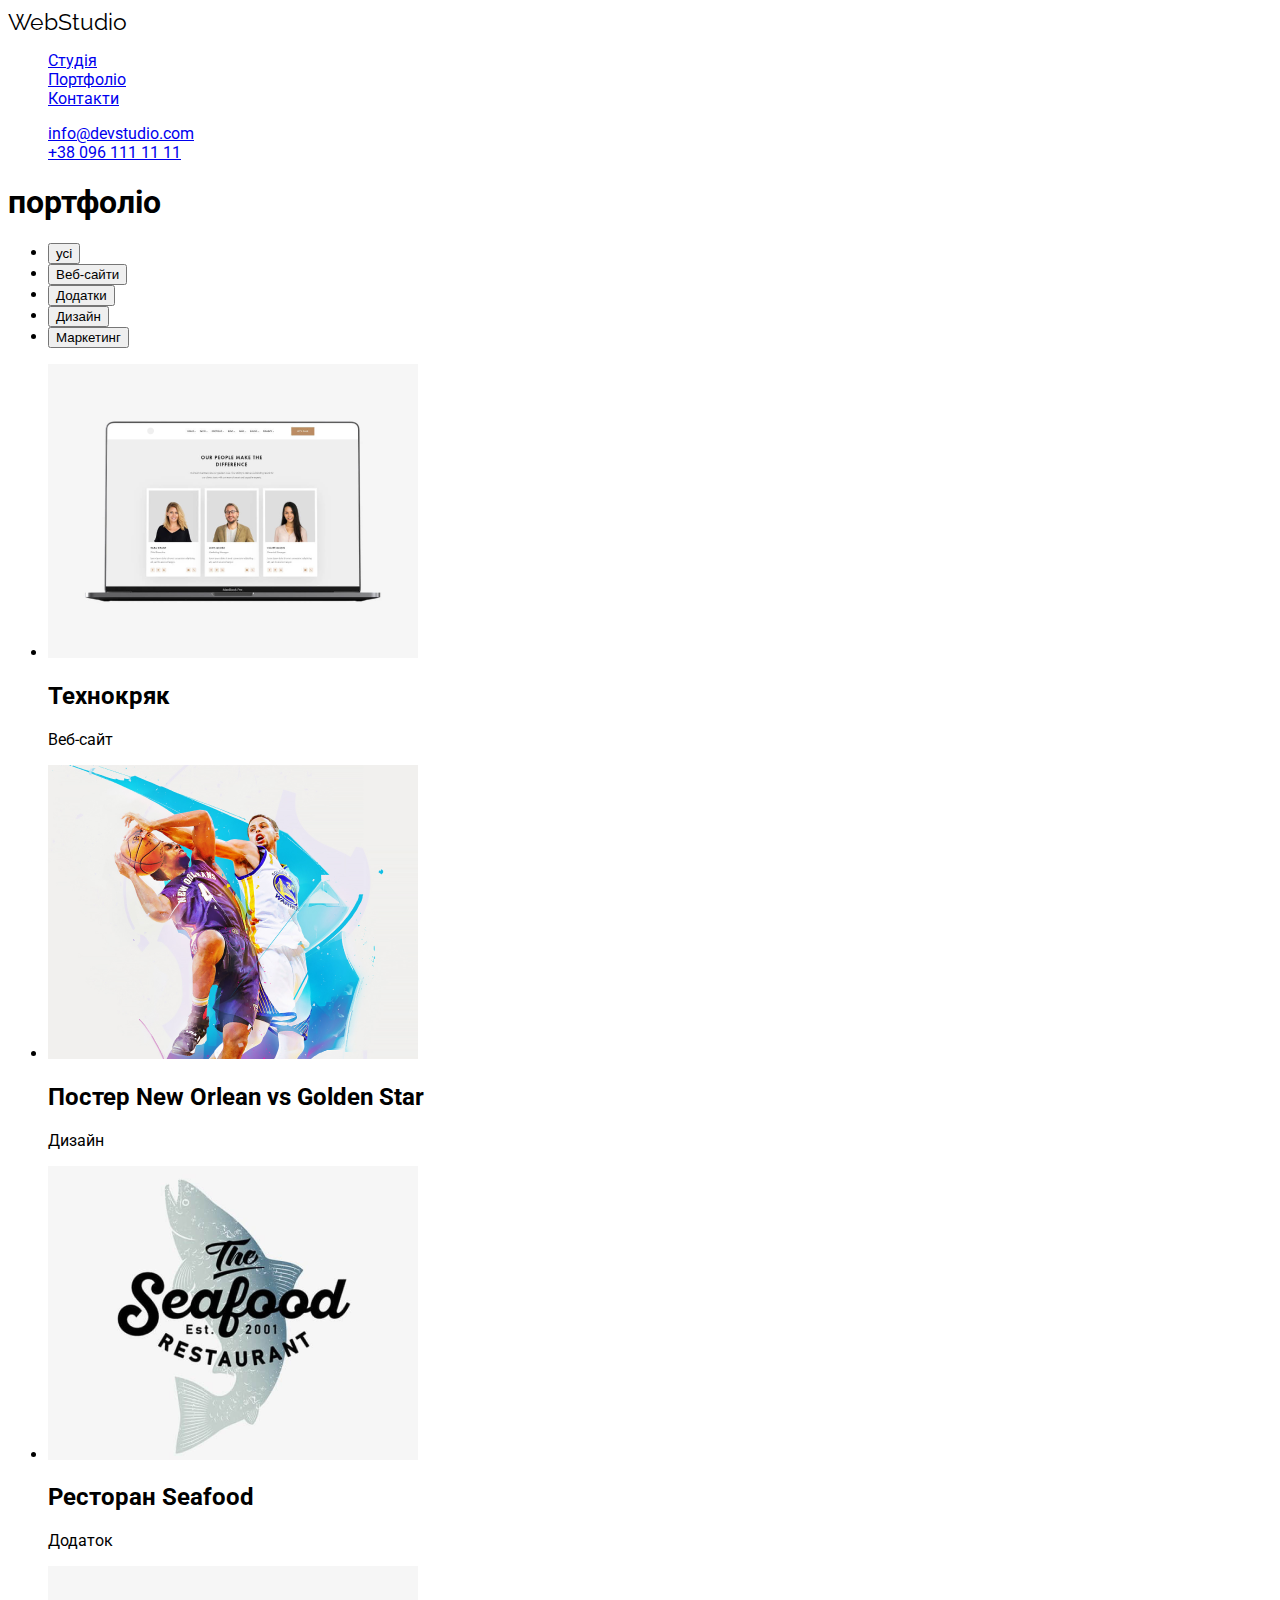
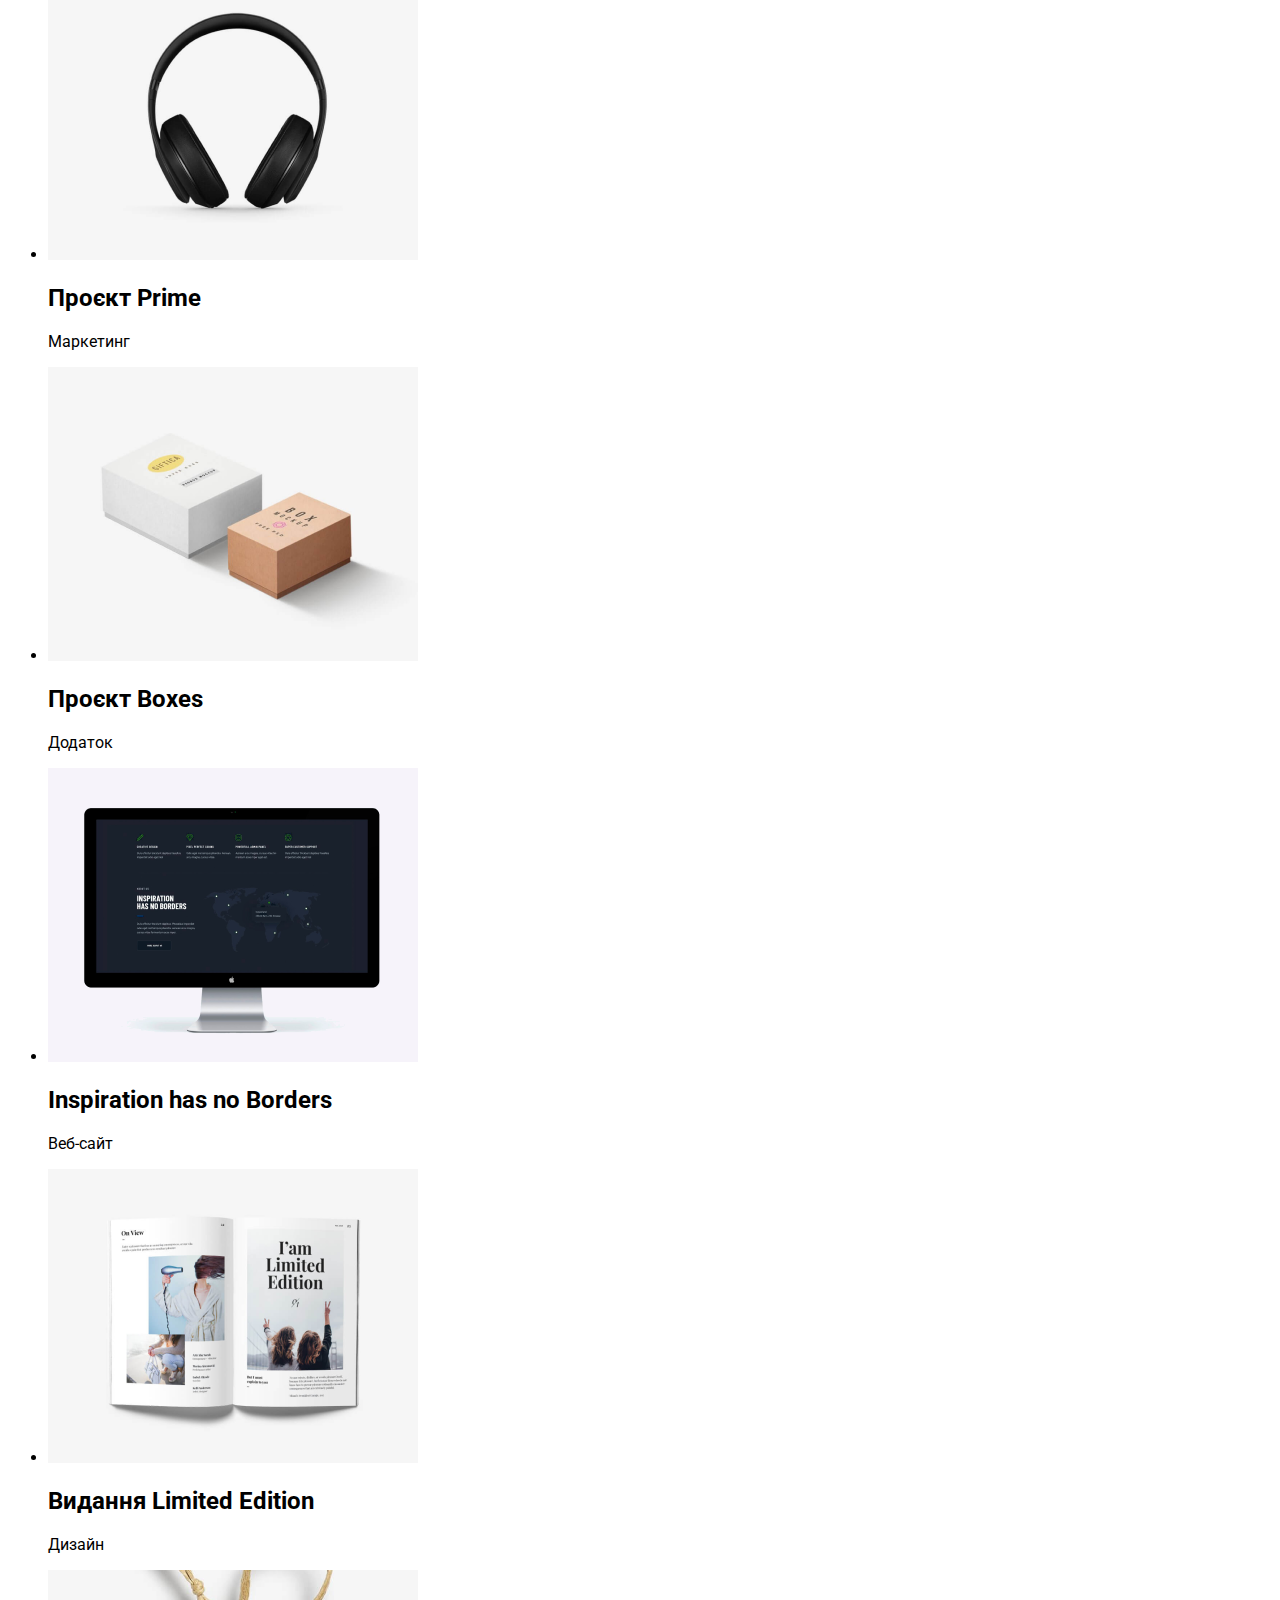
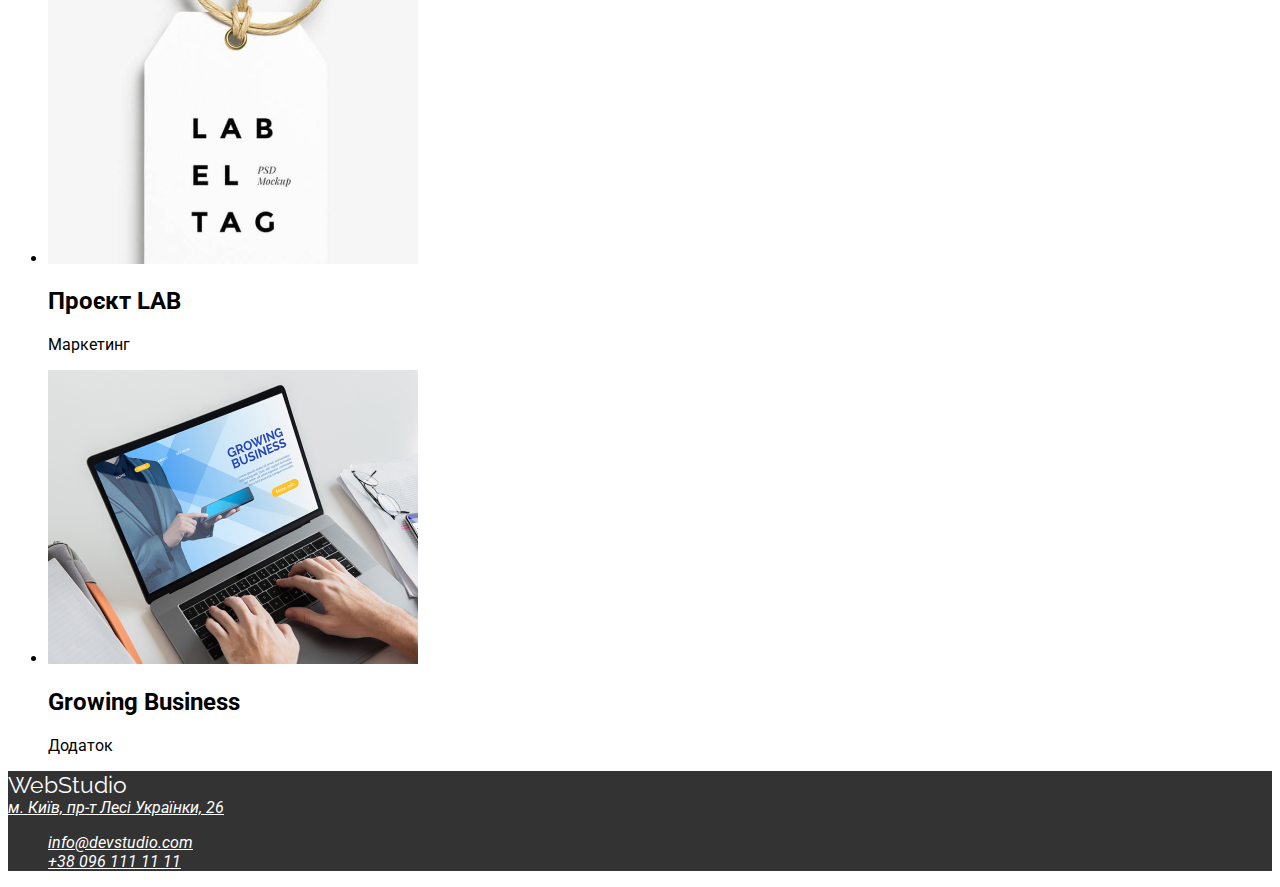
==== portfolio.html @ 535fa22b "add html and css" ====
<!DOCTYPE html>
<html lang="en">
<head>
    <meta charset="UTF-8">
    <meta name="viewport" content="width=device-width, initial-scale=1.0">
    <title>Document</title>
    <link rel="preconnect" href="https://fonts.googleapis.com">
<link rel="preconnect" href="https://fonts.gstatic.com" crossorigin>
<link href="https://fonts.googleapis.com/css2?family=Raleway:ital,wght@0,100..900;1,100..900&family=Roboto:ital,wght@0,100;0,300;0,400;0,500;0,700;0,900;1,100;1,300;1,400;1,500;1,700;1,900&display=swap" rel="stylesheet">
    <link rel="stylesheet" href="./stylee.css">
</head>
<body>
    

    <header>
        <a  class="logo-header" href="/idex.html" >WebStudio</a>
        
        <nav class="navigation">
            <ul class="navigation-list">
                <li class="navigation-item"><a class="navigation-link" href="/">Студія</a></li>
                <li class="navigation-item"><a class="navigation-link" href="/">Портфоліо</a></li>
                <li class="navigation-item"><a class="navigation-link" href="/">Контакти</a></li>
            </ul>
        
        
            <ul>
                <li class="navigation-contact-item"><a class="navigation-link" href="mailto:info@devstudio.com">info@devstudio.com</a></li>
                <li class="navigation-contact-item"><a class="navigation-link" href="tel:++380961111111">+38 096 111 11 11</a></li>
            </ul>
        </nav>
        
            </header>



<main class="main">



<h1 class="main-tittle">портфоліо</h1>



<section class="main-portfolio">



<ul class="portfolio-list">
<li class="portfolio-item"><button class="portfolio-button" type="button">усі</button> </li>
<li class="portfolio-item"> <button class="portfolio-button" type="button">Веб-сайти</button></li>

 <li class="portfolio-item"><button class="portfolio-button" type="button">Додатки</button> </li>

 <li class="portfolio-item"> <button class="portfolio-button" type="button">Дизайн</button></li>

<li class="portfolio-item"><button class="portfolio-button" type="button"> Маркетинг</button></li>



</ul>

</section>

<section class="main-section">


<ul>
  
    <li class="section-item"><img class="main-img" src="./img2/технокряк.png" alt="#" > 
        <h2 class="main-tittle">Технокряк</h2>
        <p class="main-text">Веб-сайт</p>
     </li>
    <li class="section-item"><img class="main-img" src="./img2/постер_new_orlean_vs_golden_Star.png" alt="#">
        <h2 class="main-tittle">Постер New Orlean vs Golden Star</h2>
        <p class="main-text">Дизайн</p>
     </li>
    <li class="section-item"> <img class="main-img" src="./img2/ресторан_seafood.png" alt="#" > 
        <h2 class="main-tittle">Ресторан Seafood</h2>
        <p class="main-text">Додаток</p>
     </li>
    <li class="section-item"> <img class="main-img" src="./img2/проєкт_prime.png" alt="#" > 
        <h2 class="main-tittle">Проєкт Prime</h2>
        <p class="main-text">Маркетинг</p>
     </li>
    <li class="section-item"> <img class="main-img" src="./img2/проєкт_boxes.png" alt="#"> 
        <h2 class="main-tittle">Проєкт Boxes</h2>
        <p class="main-text">Додаток</p>
     </li>
    <li class="section-item"> <img class="main-img" src="./img2/Inspiration_has_no_borders.png" alt="#"> 
        <h2 class="main-tittle">Inspiration has no Borders</h2>
        <p class="main-text">Веб-сайт</p>
     </li>
    <li class="section-item">  <img class="main-img" src="./img2/видання_limited_edition.png" alt="#" > 
        <h2 class="main-tittle">Видання Limited Edition</h2>
        <p class="main-text">Дизайн</p>
     </li>
    <li class="section-item"> <img class="main-img" src="./img2/проєкт_lab.png" alt="#"> 
        <h2 class="main-tittle">Проєкт LAB</h2>
        <p class="main-text">Маркетинг</p>
    </li>
    <li class="section-item"><img class="main-img" src="./img2/growing_business.png" alt="#"> 
        <h2 class="main-tittle">Growing Business</h2>
        <p class="main-text">Додаток</p>
     </li>
</ul>








</section>





</main>



<footer>
<a href="/idex.html" class="logo-footer">WebStudio</a>
<address>
<a class="footer-link" href="https://g.co/kgs/aZUuPch">м. Київ, пр-т Лесі Українки, 26</a> 
 <ul class="footer-list">
<li class="footer-item"><a class="gmail-footer" href="mailto:info@devstudio.com">info@devstudio.com</a></li> 
<li class="footer-item"><a class="tel-footer" href="tel:++380961111111">+38 096 111 11 11</a></li> 
 </ul>



</address>






</footer>







</body>
</html>
---- stylee.css ----
:root {
    --gray:#333 ;
--button: rgb(46, 46, 198);
--white: rgb(255, 255, 255);
}

body{font-family: "Roboto";}
header{color: rgb(255, 255, 255);}

.logo-header{   color: black;
 font-size: 23px; 
 text-decoration: none; 
font-family:"Raleway";}



 button:hover {
    background-color:var(--button);
    transition: 0.7s;
    text-decoration: none;
}


 .logo-footer{color: var(--white);
    font-size: 23px;
    text-decoration: none; 
font-family: "Raleway";
}


    footer{background-color: var(--gray);}
    .footer-link{color: var(--white);}
    .footer-item{color: var(--gray);}
    .gmail-footer{color: var(--white);}
    .tel-footer{color:var(--white) ;}
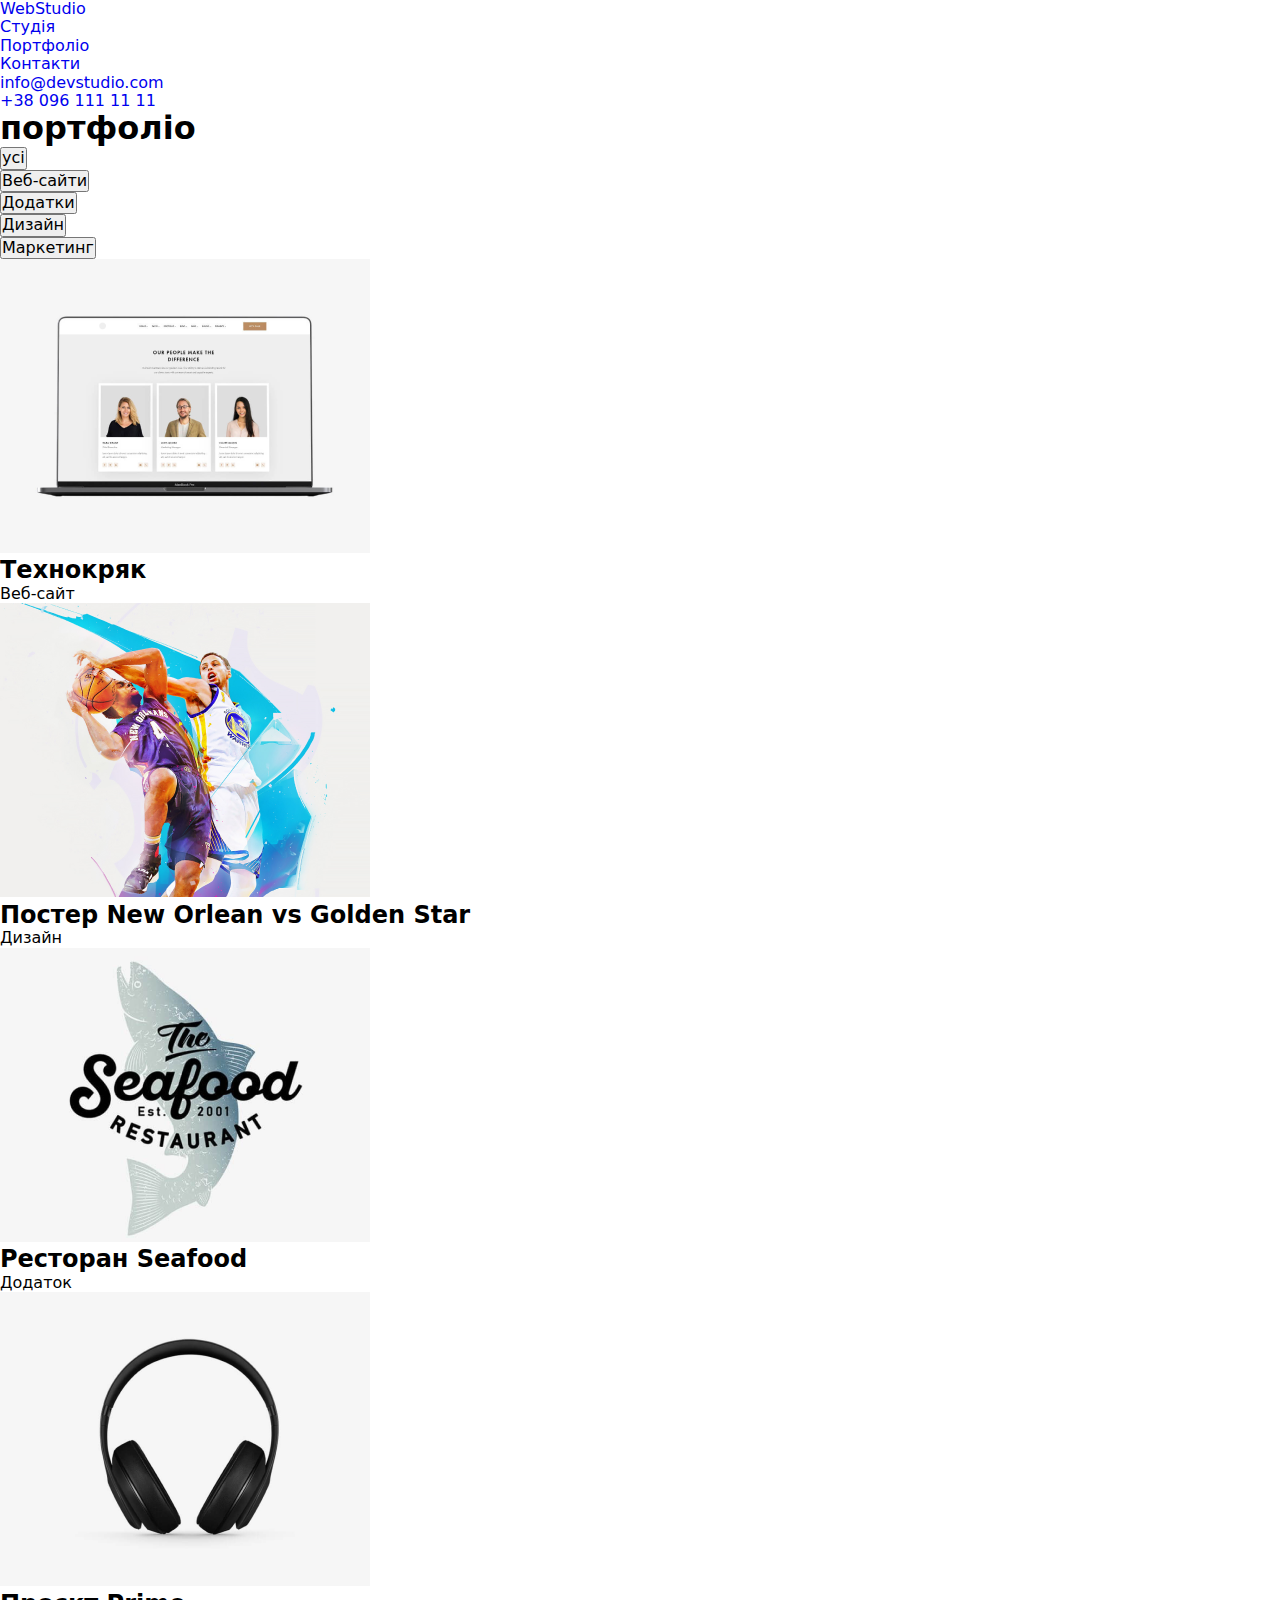
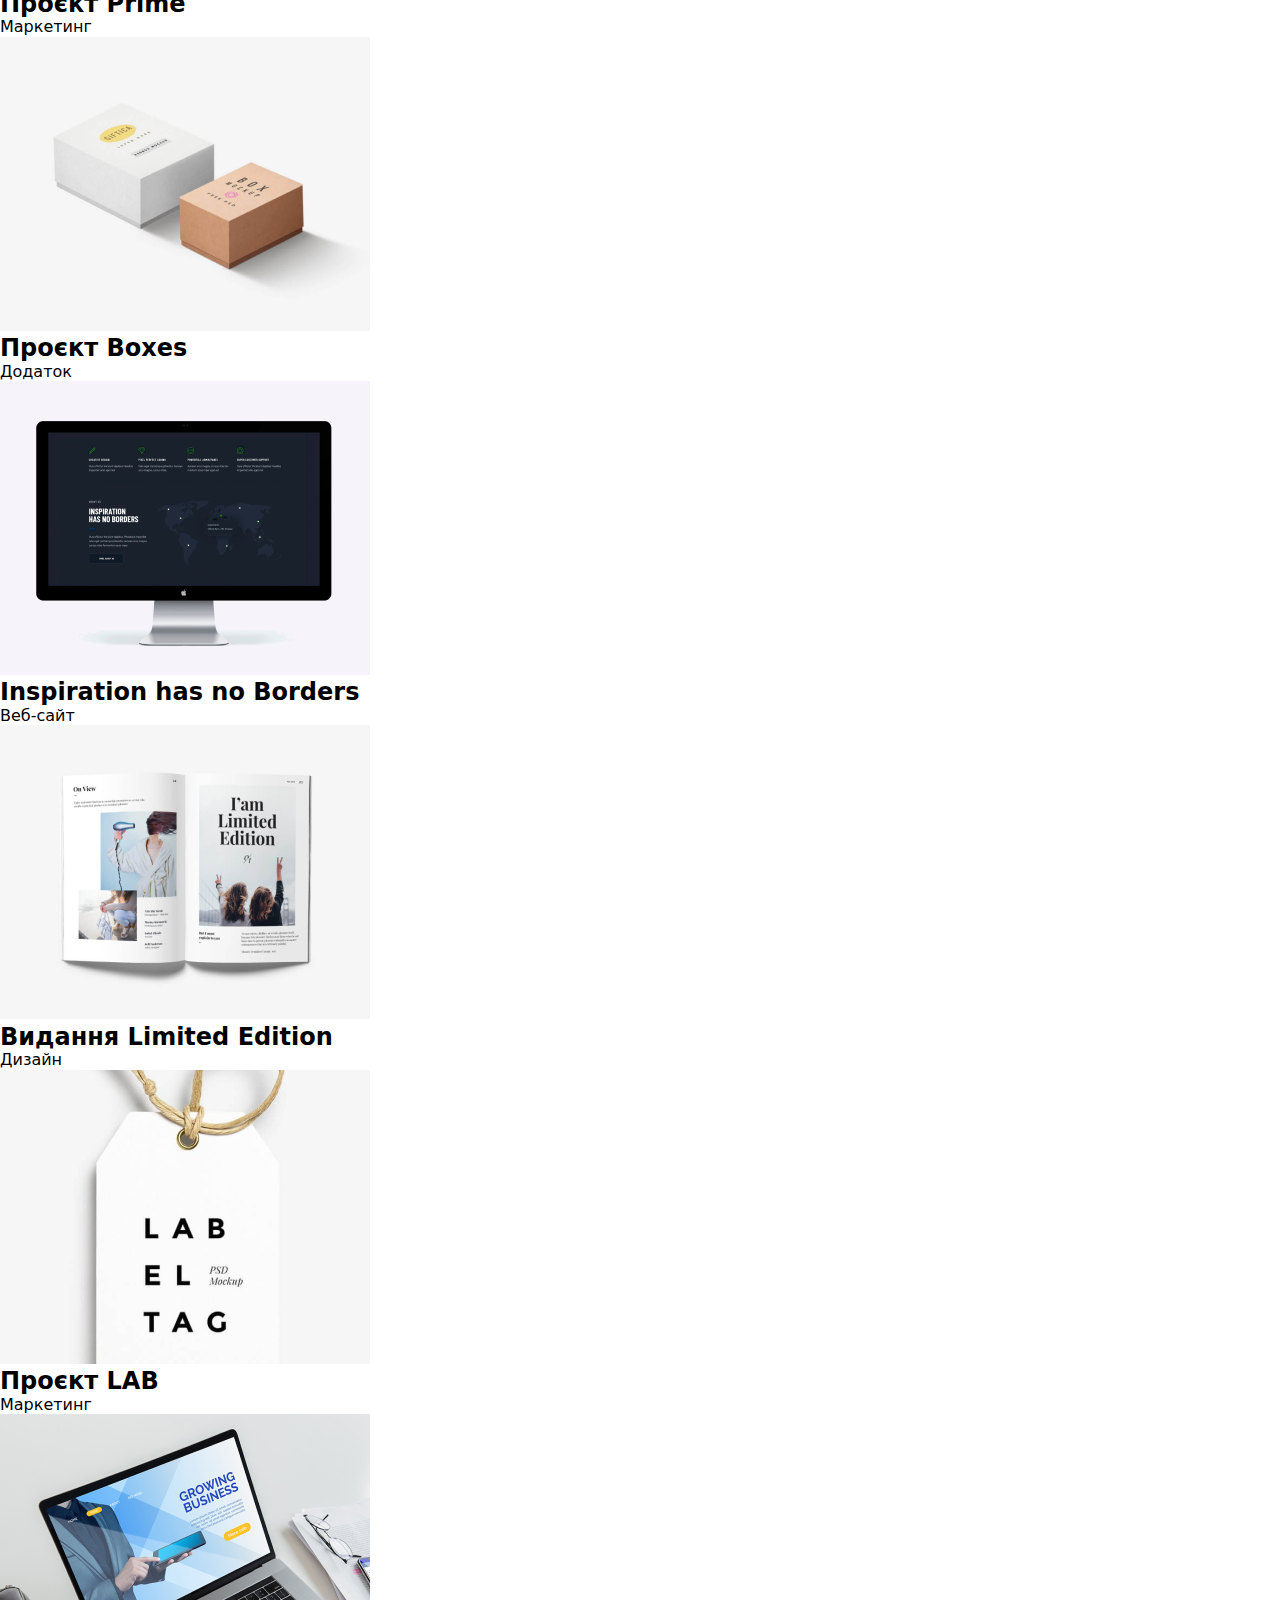
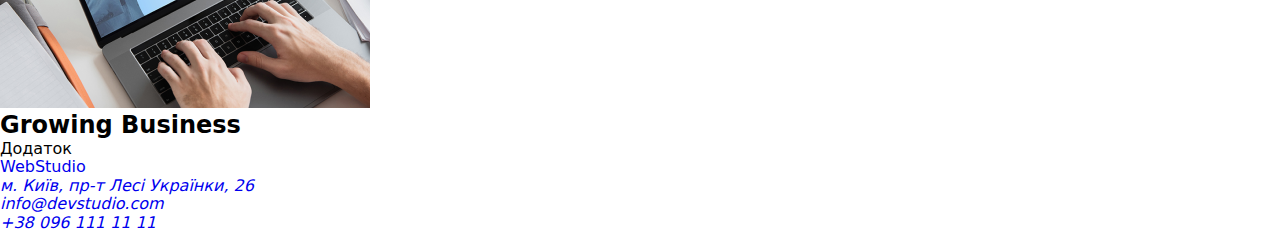
==== commit 3de1e28a: "add" ====
--- a/portfolio.html
+++ b/portfolio.html
@@ -4,10 +4,17 @@
     <meta charset="UTF-8">
     <meta name="viewport" content="width=device-width, initial-scale=1.0">
     <title>Document</title>
+    <link
+   rel="stylesheet"
+   href="https://cdnjs.cloudflare.com/ajax/libs/modern-normalize/1.0.0/modern-normalize.min.css"
+ />
     <link rel="preconnect" href="https://fonts.googleapis.com">
 <link rel="preconnect" href="https://fonts.gstatic.com" crossorigin>
 <link href="https://fonts.googleapis.com/css2?family=Raleway:ital,wght@0,100..900;1,100..900&family=Roboto:ital,wght@0,100;0,300;0,400;0,500;0,700;0,900;1,100;1,300;1,400;1,500;1,700;1,900&display=swap" rel="stylesheet">
-    <link rel="stylesheet" href="./stylee.css">
+    <link rel="stylesheet" href="./css/reset.css">
+<link rel="stylesheet" href="./css/stylee.css">
+
+
 </head>
 <body>
     
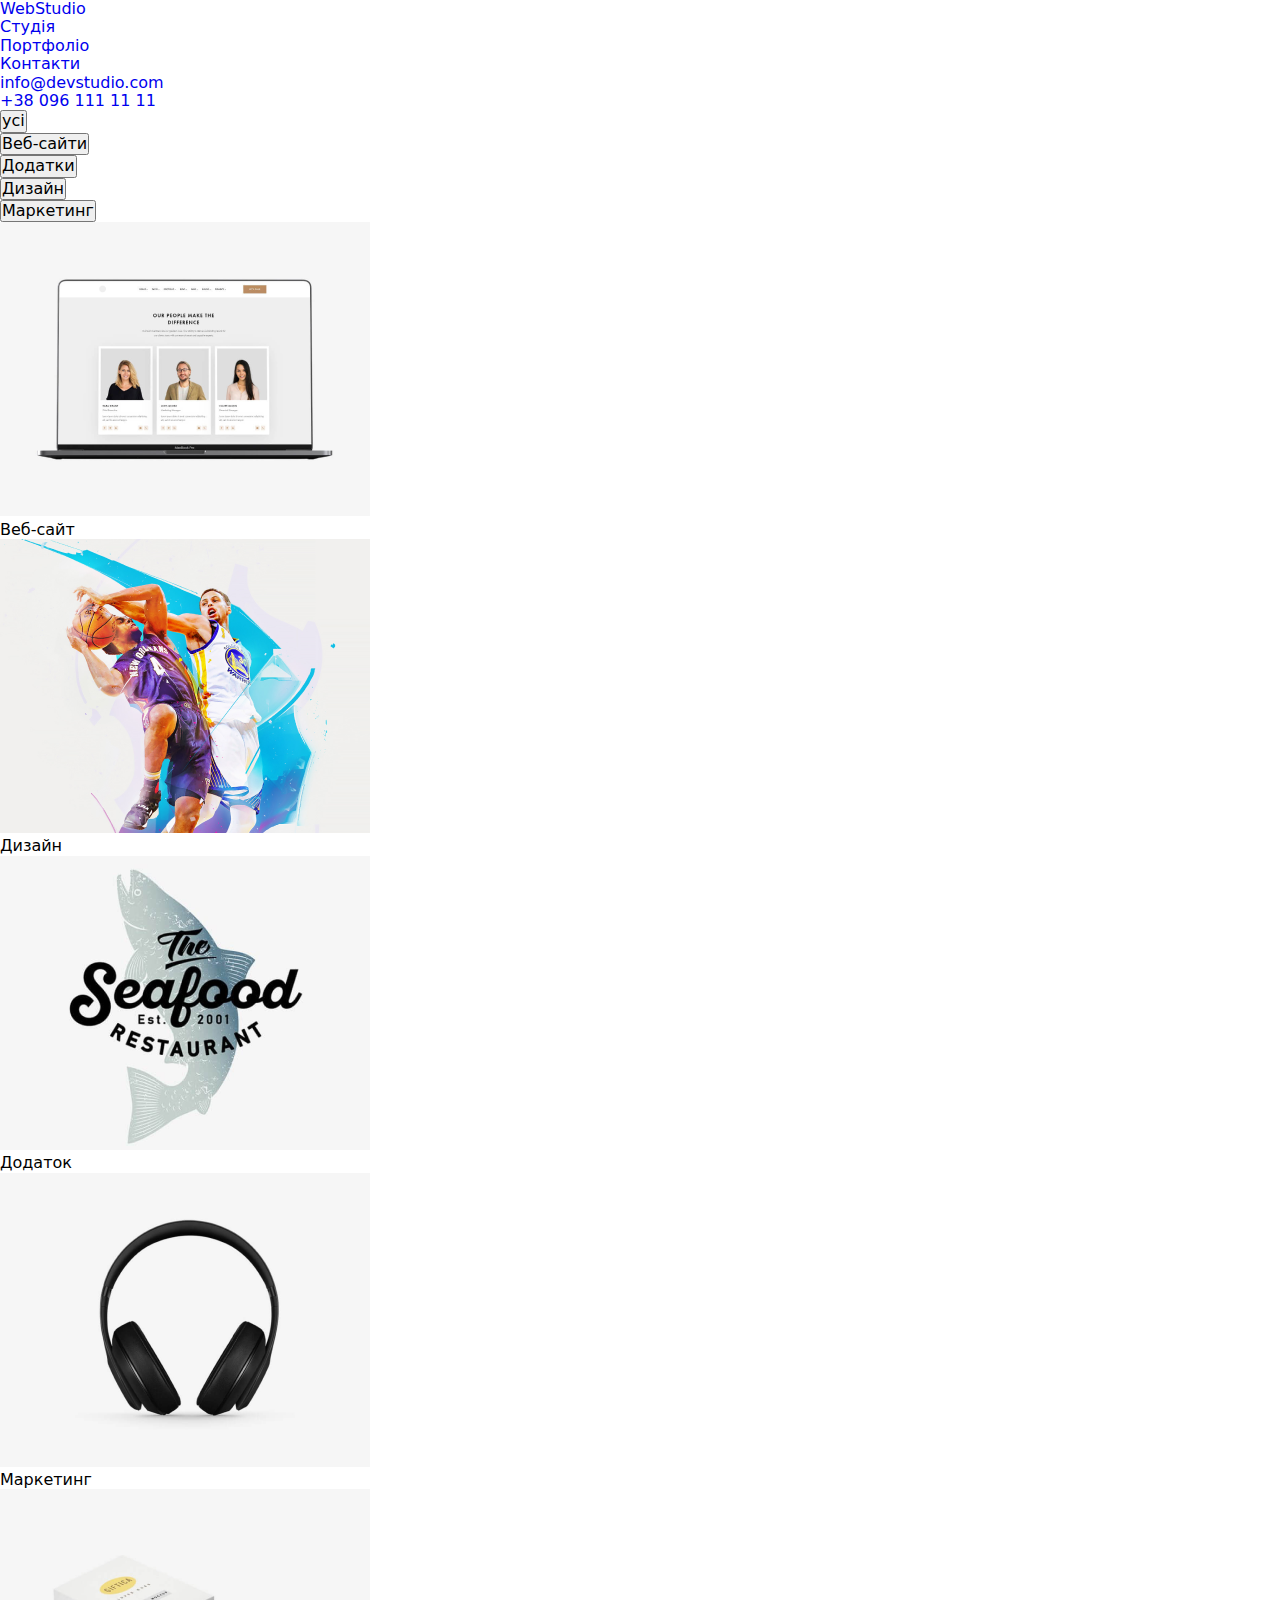
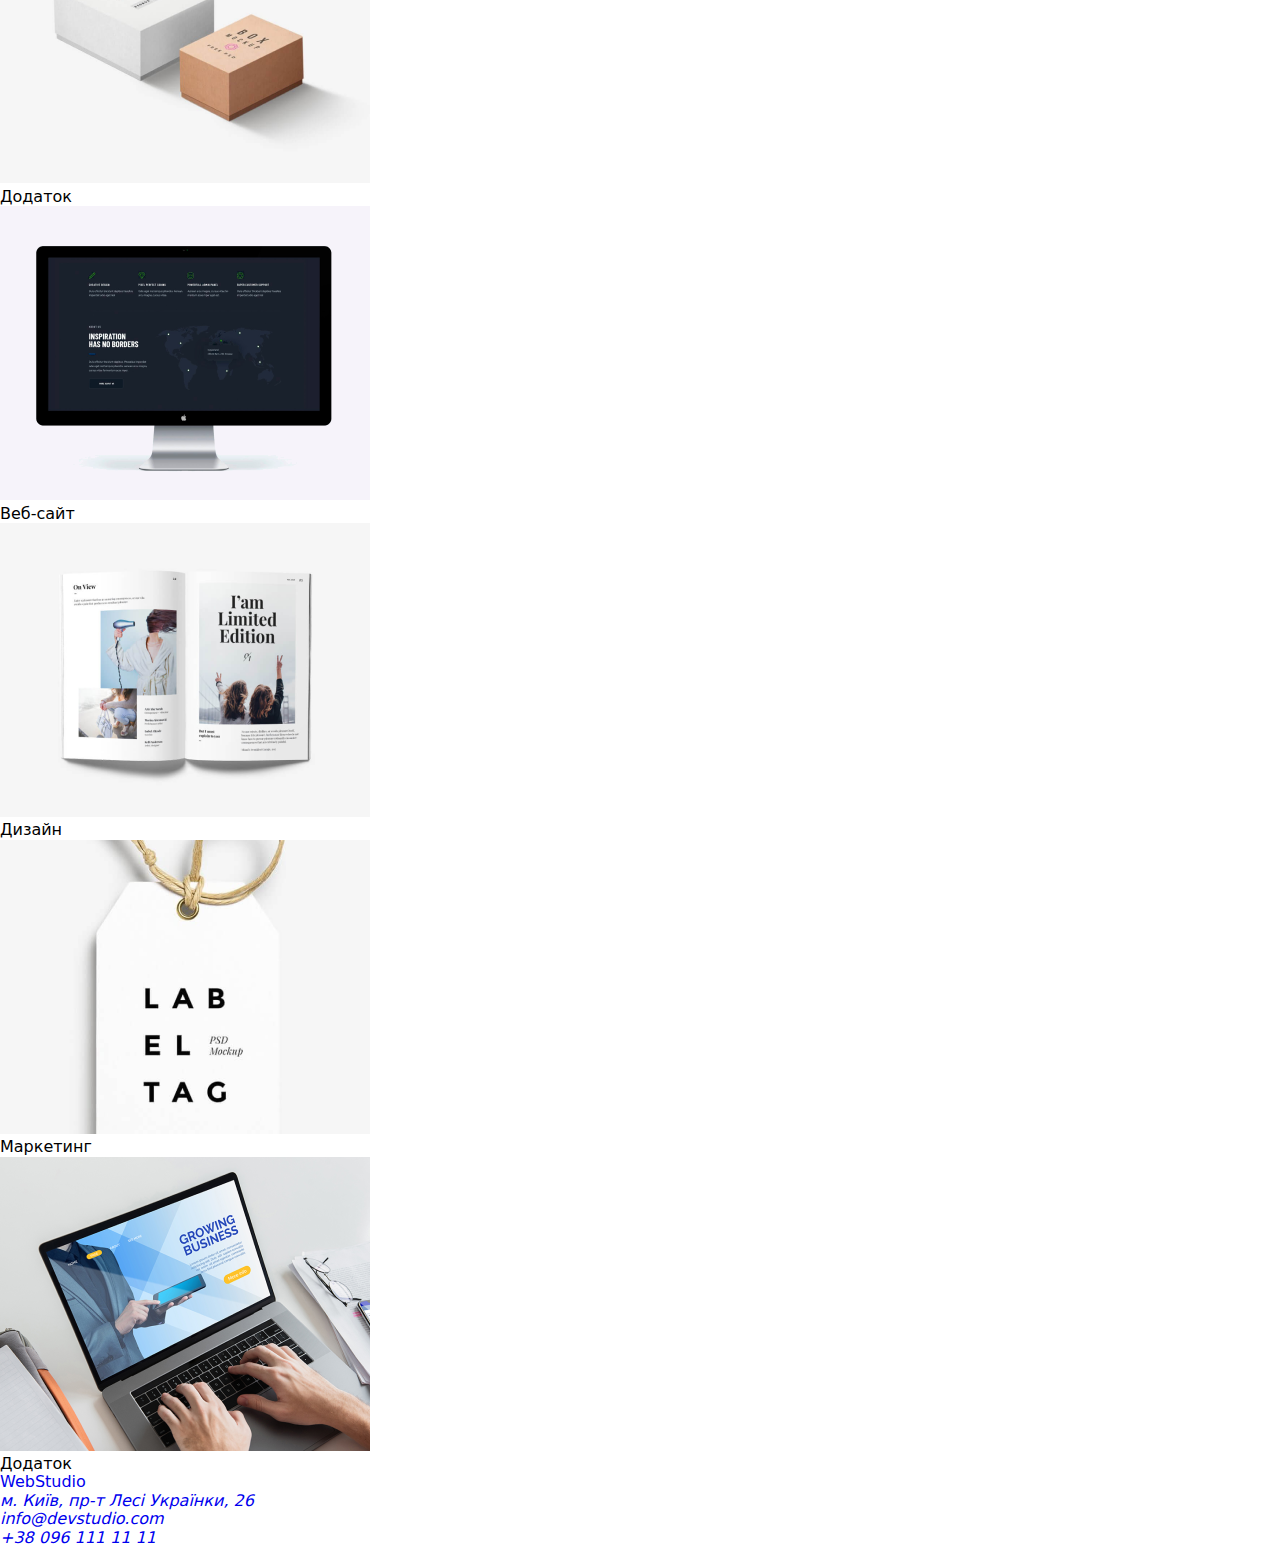
==== commit e6a6634d: "add html anf css" ====
--- a/portfolio.html
+++ b/portfolio.html
@@ -16,23 +16,23 @@
 
 
 </head>
-<body>
+<body class="body-portfolio">
     
 
-    <header>
-        <a  class="logo-header" href="/idex.html" >WebStudio</a>
+    <header class="header-portfolio">
+        <a  class="logo-header-portfolio" href="/idex.html" >WebStudio</a>
         
-        <nav class="navigation">
-            <ul class="navigation-list">
-                <li class="navigation-item"><a class="navigation-link" href="/">Студія</a></li>
-                <li class="navigation-item"><a class="navigation-link" href="/">Портфоліо</a></li>
-                <li class="navigation-item"><a class="navigation-link" href="/">Контакти</a></li>
+        <nav class="navigation-portfolio">
+            <ul class="navigation-list-portfolio">
+                <li class="navigation-item-portfolio"><a class="navigation-link-portfolio" href="/">Студія</a></li>
+                <li class="navigation-item-portfolio"><a class="navigation-link-portfolio" href="/">Портфоліо</a></li>
+                <li class="navigation-item-portfolio"><a class="navigation-link-portfolio" href="/">Контакти</a></li>
             </ul>
         
         
             <ul>
-                <li class="navigation-contact-item"><a class="navigation-link" href="mailto:info@devstudio.com">info@devstudio.com</a></li>
-                <li class="navigation-contact-item"><a class="navigation-link" href="tel:++380961111111">+38 096 111 11 11</a></li>
+                <li class="navigation-contact-item-portfolio"><a class="navigation-link-portfolio" href="mailto:info@devstudio.com">info@devstudio.com</a></li>
+                <li class="navigation-contact-item-portfolio"><a class="navigation-link-portfolio" href="tel:++380961111111">+38 096 111 11 11</a></li>
             </ul>
         </nav>
         
@@ -40,11 +40,11 @@
 
 
 
-<main class="main">
+<main class="main-portfolio">
 
 
 
-<h1 class="main-tittle">портфоліо</h1>
+<h1 class="main-tittle-portfolio">портфоліо</h1>
 
 
 
@@ -52,15 +52,15 @@
 
 
 
-<ul class="portfolio-list">
-<li class="portfolio-item"><button class="portfolio-button" type="button">усі</button> </li>
-<li class="portfolio-item"> <button class="portfolio-button" type="button">Веб-сайти</button></li>
+<ul class="list-portfolio">
+<li class="item-portfolio"><button class="button-portfolio" type="button">усі</button> </li>
+<li class="item-portfolio"> <button class="button-portfolio" type="button">Веб-сайти</button></li>
 
- <li class="portfolio-item"><button class="portfolio-button" type="button">Додатки</button> </li>
+ <li class="item-portfolio"><button class="button-portfolio" type="button">Додатки</button> </li>
 
- <li class="portfolio-item"> <button class="portfolio-button" type="button">Дизайн</button></li>
+ <li class="item-portfolio"> <button class="button-portfolio" type="button">Дизайн</button></li>
 
-<li class="portfolio-item"><button class="portfolio-button" type="button"> Маркетинг</button></li>
+<li class="item-portfolio"><button class="button-portfolio" type="button"> Маркетинг</button></li>
 
 
 
@@ -68,46 +68,46 @@
 
 </section>
 
-<section class="main-section">
+<section class="main-section-portfolio">
 
 
 <ul>
   
-    <li class="section-item"><img class="main-img" src="./img2/технокряк.png" alt="#" > 
-        <h2 class="main-tittle">Технокряк</h2>
-        <p class="main-text">Веб-сайт</p>
+    <li class="section-item-portfolio"><img class="main-img-portfolio" src="./img2/технокряк.png" alt="#" > 
+        <h2 class="main-tittle-portfolio">Технокряк</h2>
+        <p class="main-text-portfolio">Веб-сайт</p>
      </li>
-    <li class="section-item"><img class="main-img" src="./img2/постер_new_orlean_vs_golden_Star.png" alt="#">
-        <h2 class="main-tittle">Постер New Orlean vs Golden Star</h2>
-        <p class="main-text">Дизайн</p>
+    <li class="section-item-portfolio"><img class="main-img-portfolio" src="./img2/постер_new_orlean_vs_golden_Star.png" alt="#">
+        <h2 class="main-tittle-portfolio">Постер New Orlean vs Golden Star</h2>
+        <p class="main-text-portfolio">Дизайн</p>
      </li>
-    <li class="section-item"> <img class="main-img" src="./img2/ресторан_seafood.png" alt="#" > 
-        <h2 class="main-tittle">Ресторан Seafood</h2>
-        <p class="main-text">Додаток</p>
+    <li class="section-item-portfolio"> <img class="main-img-portfolio" src="./img2/ресторан_seafood.png" alt="#" > 
+        <h2 class="main-tittle-portfolio">Ресторан Seafood</h2>
+        <p class="main-text-portfolio">Додаток</p>
      </li>
-    <li class="section-item"> <img class="main-img" src="./img2/проєкт_prime.png" alt="#" > 
-        <h2 class="main-tittle">Проєкт Prime</h2>
-        <p class="main-text">Маркетинг</p>
+    <li class="section-item-portfolio"> <img class="main-img-portfolio" src="./img2/проєкт_prime.png" alt="#" > 
+        <h2 class="main-tittle-portfolio">Проєкт Prime</h2>
+        <p class="main-text-portfolio">Маркетинг</p>
      </li>
-    <li class="section-item"> <img class="main-img" src="./img2/проєкт_boxes.png" alt="#"> 
-        <h2 class="main-tittle">Проєкт Boxes</h2>
-        <p class="main-text">Додаток</p>
+    <li class="section-item-portfolio"> <img class="main-img-portfolio" src="./img2/проєкт_boxes.png" alt="#"> 
+        <h2 class="main-tittle-portfolio">Проєкт Boxes</h2>
+        <p class="main-text-portfolio">Додаток</p>
      </li>
-    <li class="section-item"> <img class="main-img" src="./img2/Inspiration_has_no_borders.png" alt="#"> 
-        <h2 class="main-tittle">Inspiration has no Borders</h2>
-        <p class="main-text">Веб-сайт</p>
+    <li class="section-item-portfolio"> <img class="main-img-portfolio" src="./img2/Inspiration_has_no_borders.png" alt="#"> 
+        <h2 class="main-tittle-portfolio">Inspiration has no Borders</h2>
+        <p class="main-text-portfolio">Веб-сайт</p>
      </li>
-    <li class="section-item">  <img class="main-img" src="./img2/видання_limited_edition.png" alt="#" > 
-        <h2 class="main-tittle">Видання Limited Edition</h2>
-        <p class="main-text">Дизайн</p>
+    <li class="section-item-portfolio">  <img class="main-img" src="./img2/видання_limited_edition.png" alt="#" > 
+        <h2 class="main-tittle-portfolio">Видання Limited Edition</h2>
+        <p class="main-text-portfolio">Дизайн</p>
      </li>
-    <li class="section-item"> <img class="main-img" src="./img2/проєкт_lab.png" alt="#"> 
-        <h2 class="main-tittle">Проєкт LAB</h2>
-        <p class="main-text">Маркетинг</p>
+    <li class="section-item-portfolio"> <img class="main-img-portfolio" src="./img2/проєкт_lab.png" alt="#"> 
+        <h2 class="main-tittle-portfolio">Проєкт LAB</h2>
+        <p class="main-text-portfolio">Маркетинг</p>
     </li>
-    <li class="section-item"><img class="main-img" src="./img2/growing_business.png" alt="#"> 
-        <h2 class="main-tittle">Growing Business</h2>
-        <p class="main-text">Додаток</p>
+    <li class="section-item-portfolio"><img class="main-img-portfolio" src="./img2/growing_business.png" alt="#"> 
+        <h2 class="main-tittle-portfolio">Growing Business</h2>
+        <p class="main-text-portfolio">Додаток</p>
      </li>
 </ul>
 
@@ -128,13 +128,13 @@
 
 
 
-<footer>
-<a href="/idex.html" class="logo-footer">WebStudio</a>
+<footer class="footer-portfolio">
+<a href="/idex.html" class="logo-footer-portfolio">WebStudio</a>
 <address>
-<a class="footer-link" href="https://g.co/kgs/aZUuPch">м. Київ, пр-т Лесі Українки, 26</a> 
- <ul class="footer-list">
-<li class="footer-item"><a class="gmail-footer" href="mailto:info@devstudio.com">info@devstudio.com</a></li> 
-<li class="footer-item"><a class="tel-footer" href="tel:++380961111111">+38 096 111 11 11</a></li> 
+<a class="footer-link-portfolio" href="https://g.co/kgs/aZUuPch">м. Київ, пр-т Лесі Українки, 26</a> 
+ <ul class="footer-list-portfolio">
+<li class="footer-item-portfolio"><a class="gmail-footer-portfolio" href="mailto:info@devstudio.com">info@devstudio.com</a></li> 
+<li class="footer-item-portfolio"><a class="tel-footer-portfolio" href="tel:++380961111111">+38 096 111 11 11</a></li> 
  </ul>
 
 
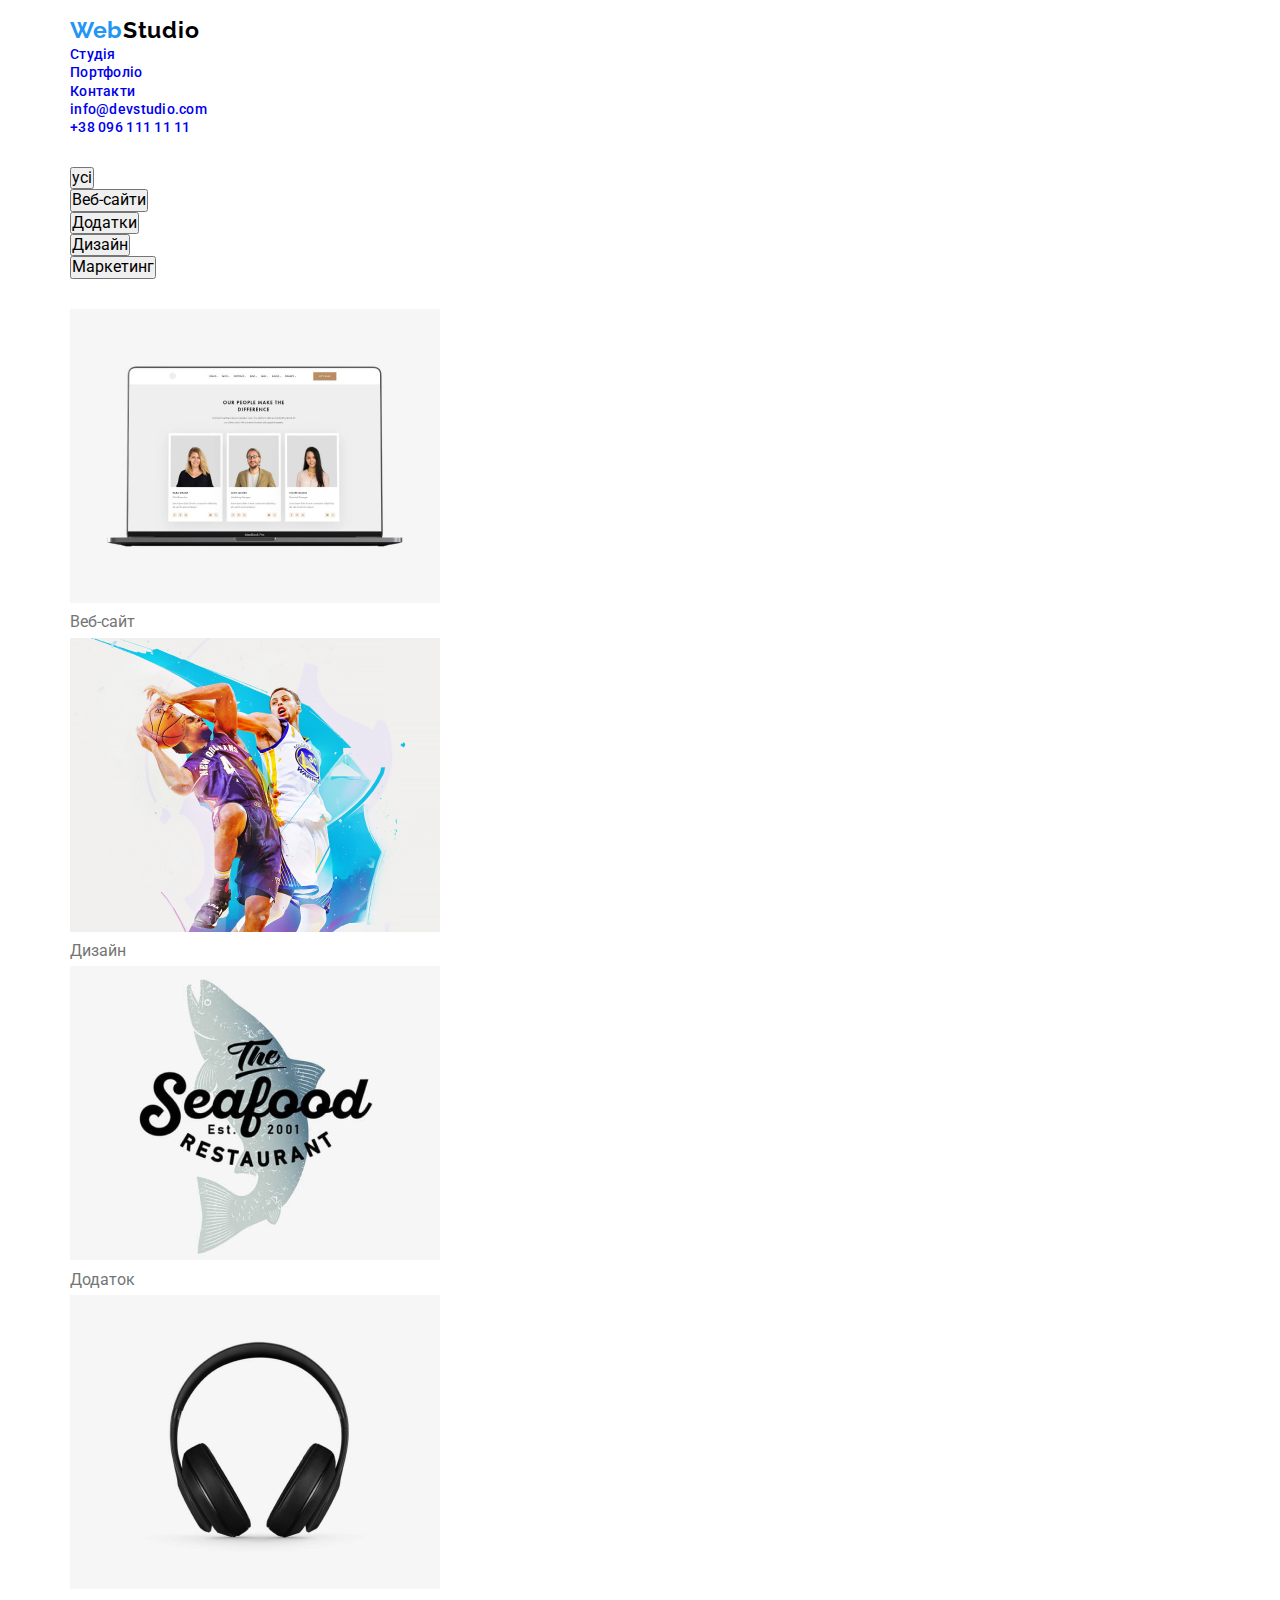
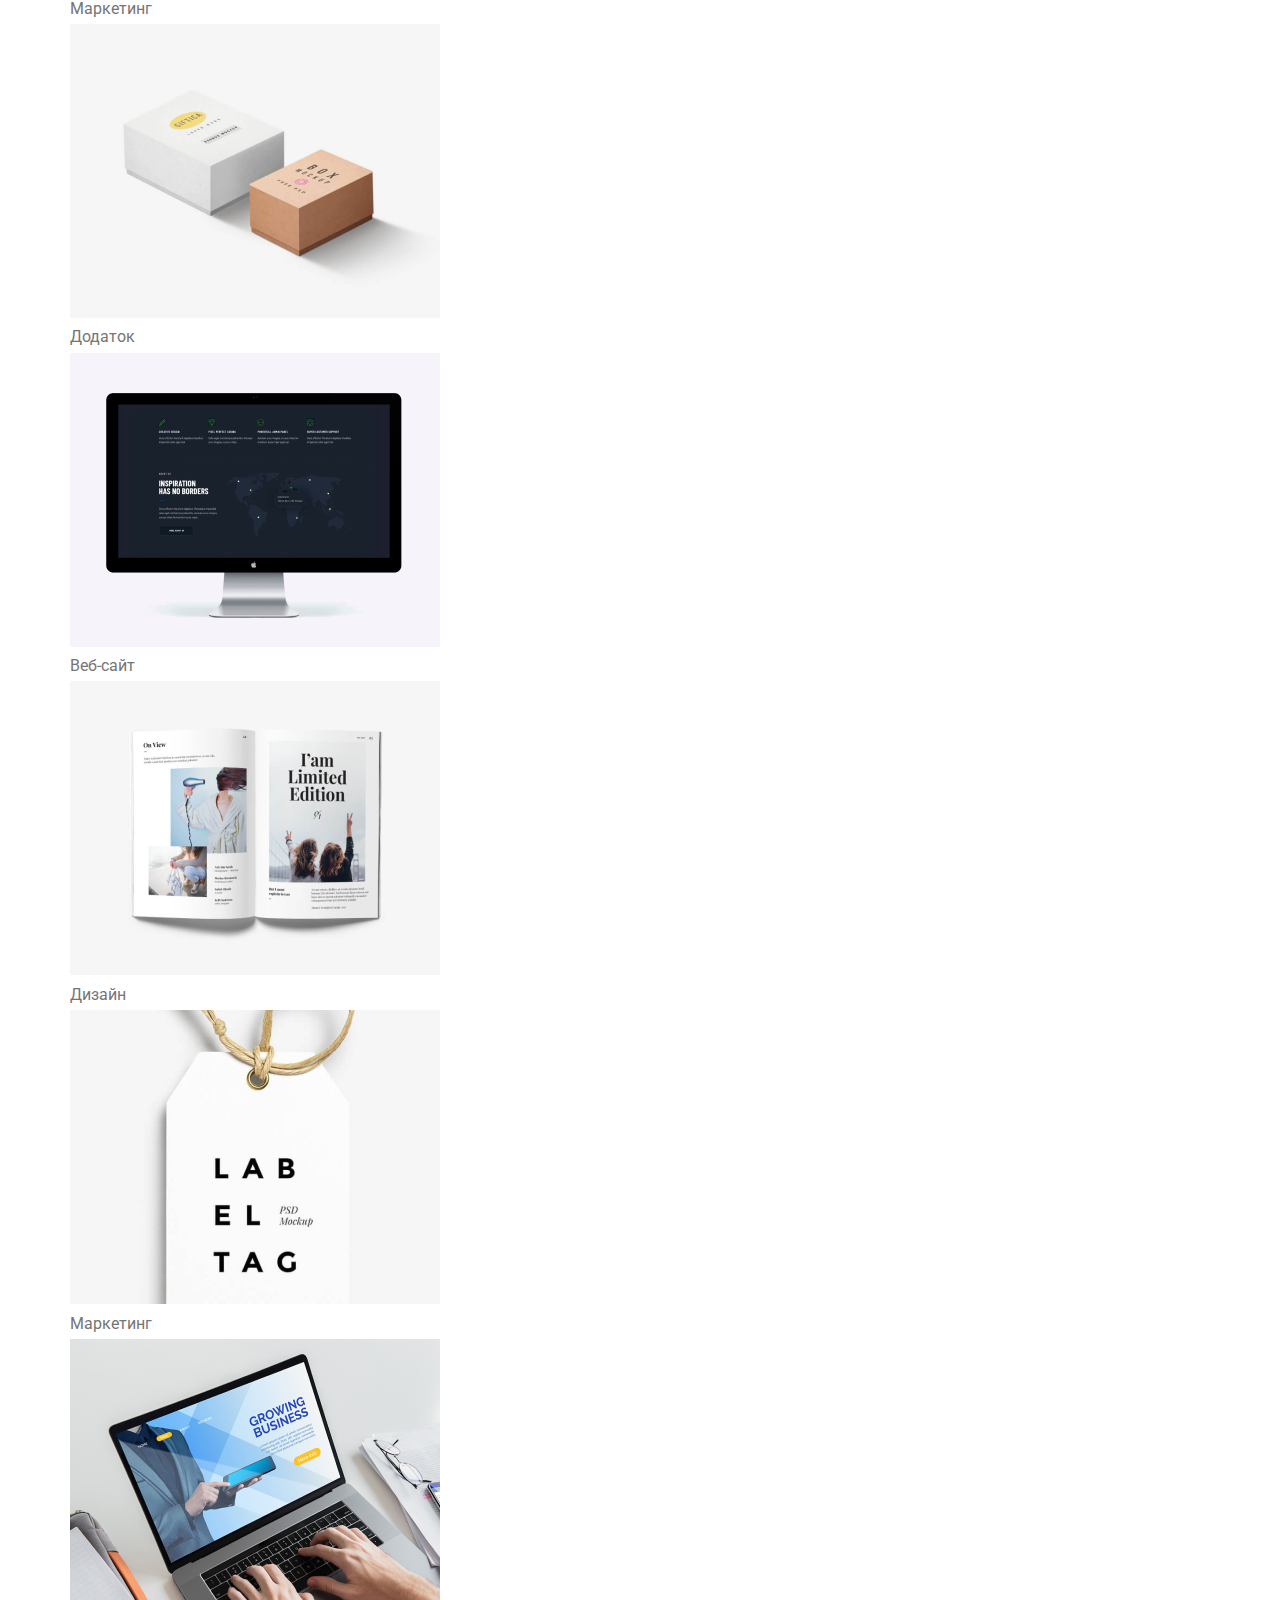
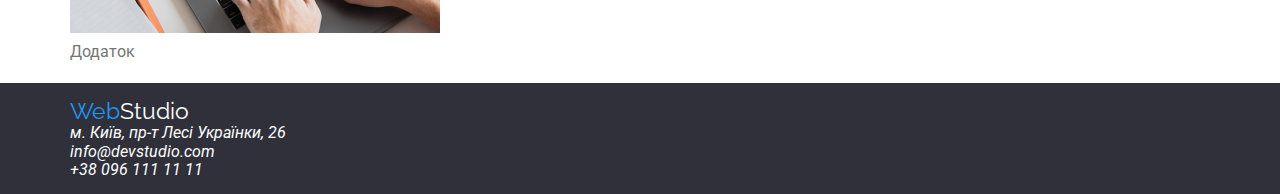
==== commit a4e46c0b: "add" ====
--- a/portfolio.html
+++ b/portfolio.html
@@ -11,32 +11,37 @@
     <link rel="preconnect" href="https://fonts.googleapis.com">
 <link rel="preconnect" href="https://fonts.gstatic.com" crossorigin>
 <link href="https://fonts.googleapis.com/css2?family=Raleway:ital,wght@0,100..900;1,100..900&family=Roboto:ital,wght@0,100;0,300;0,400;0,500;0,700;0,900;1,100;1,300;1,400;1,500;1,700;1,900&display=swap" rel="stylesheet">
-    <link rel="stylesheet" href="./css/reset.css">
-<link rel="stylesheet" href="./css/stylee.css">
+   
+
+<!-- ==========Styles========== -->
+<link rel="stylesheet" href="./css/reset.css">
+<link rel="stylesheet" href="./css/style.css">
+
 
 
 </head>
 <body class="body-portfolio">
     
 
-    <header class="header-portfolio">
-        <a  class="logo-header-portfolio" href="/idex.html" >WebStudio</a>
-        
-        <nav class="navigation-portfolio">
-            <ul class="navigation-list-portfolio">
-                <li class="navigation-item-portfolio"><a class="navigation-link-portfolio" href="/">Студія</a></li>
-                <li class="navigation-item-portfolio"><a class="navigation-link-portfolio" href="/">Портфоліо</a></li>
-                <li class="navigation-item-portfolio"><a class="navigation-link-portfolio" href="/">Контакти</a></li>
-            </ul>
-        
-        
-            <ul>
-                <li class="navigation-contact-item-portfolio"><a class="navigation-link-portfolio" href="mailto:info@devstudio.com">info@devstudio.com</a></li>
-                <li class="navigation-contact-item-portfolio"><a class="navigation-link-portfolio" href="tel:++380961111111">+38 096 111 11 11</a></li>
-            </ul>
-        </nav>
-        
-            </header>
+    <header class="header container">
+        <a href="/idex.html" class="logo-header"><span class="logo-span">Web</span>Studio</a>
+
+
+<nav class="navigation">
+    <ul class="navigation-list ">
+        <li class="navigation-item"  ><a class="navigation-link" href="./index.html">Студія</a></li>
+        <li class="navigation-item" ><a class="navigation-link" href="./portfolio.html">Портфоліо</a></li>
+        <li class="navigation-item" ><a class="navigation-link" href="/">Контакти</a></li>
+    </ul>
+
+
+    <ul>
+        <li class="navigation-item"><a class="navigation-link" href="mailto:info@devstudio.com">info@devstudio.com</a></li>
+        <li class="navigation-item"><a class="navigation-link" href="tel:++380961111111">+38 096 111 11 11</a></li>
+    </ul>
+</nav>
+
+    </header>
 
 
 
@@ -48,7 +53,7 @@
 
 
 
-<section class="main-portfolio">
+<section class="main-portfolio container">
 
 
 
@@ -68,44 +73,44 @@
 
 </section>
 
-<section class="main-section-portfolio">
+<section class="main-section-portfolio container">
 
 
 <ul>
   
-    <li class="section-item-portfolio"><img class="main-img-portfolio" src="./img2/технокряк.png" alt="#" > 
+    <li class="section-item-portfolio"><img class="main-img-portfolio" src="./portfolio/технокряк.png" alt="#" > 
         <h2 class="main-tittle-portfolio">Технокряк</h2>
         <p class="main-text-portfolio">Веб-сайт</p>
      </li>
-    <li class="section-item-portfolio"><img class="main-img-portfolio" src="./img2/постер_new_orlean_vs_golden_Star.png" alt="#">
+    <li class="section-item-portfolio"><img class="main-img-portfolio" src="./portfolio/постер_new_orlean_vs_golden_Star.png" alt="#">
         <h2 class="main-tittle-portfolio">Постер New Orlean vs Golden Star</h2>
         <p class="main-text-portfolio">Дизайн</p>
      </li>
-    <li class="section-item-portfolio"> <img class="main-img-portfolio" src="./img2/ресторан_seafood.png" alt="#" > 
+    <li class="section-item-portfolio"> <img class="main-img-portfolio" src="./portfolio/ресторан_seafood.png" alt="#" > 
         <h2 class="main-tittle-portfolio">Ресторан Seafood</h2>
         <p class="main-text-portfolio">Додаток</p>
      </li>
-    <li class="section-item-portfolio"> <img class="main-img-portfolio" src="./img2/проєкт_prime.png" alt="#" > 
+    <li class="section-item-portfolio"> <img class="main-img-portfolio" src="./portfolio/проєкт_prime.png" alt="#" > 
         <h2 class="main-tittle-portfolio">Проєкт Prime</h2>
         <p class="main-text-portfolio">Маркетинг</p>
      </li>
-    <li class="section-item-portfolio"> <img class="main-img-portfolio" src="./img2/проєкт_boxes.png" alt="#"> 
+    <li class="section-item-portfolio"> <img class="main-img-portfolio" src="./portfolio/проєкт_boxes.png" alt="#"> 
         <h2 class="main-tittle-portfolio">Проєкт Boxes</h2>
         <p class="main-text-portfolio">Додаток</p>
      </li>
-    <li class="section-item-portfolio"> <img class="main-img-portfolio" src="./img2/Inspiration_has_no_borders.png" alt="#"> 
+    <li class="section-item-portfolio"> <img class="main-img-portfolio" src="./portfolio/Inspiration_has_no_borders.png" alt="#"> 
         <h2 class="main-tittle-portfolio">Inspiration has no Borders</h2>
         <p class="main-text-portfolio">Веб-сайт</p>
      </li>
-    <li class="section-item-portfolio">  <img class="main-img" src="./img2/видання_limited_edition.png" alt="#" > 
+    <li class="section-item-portfolio">  <img class="main-img" src="./portfolio/видання_limited_edition.png" alt="#" > 
         <h2 class="main-tittle-portfolio">Видання Limited Edition</h2>
         <p class="main-text-portfolio">Дизайн</p>
      </li>
-    <li class="section-item-portfolio"> <img class="main-img-portfolio" src="./img2/проєкт_lab.png" alt="#"> 
+    <li class="section-item-portfolio"> <img class="main-img-portfolio" src="./portfolio/проєкт_lab.png" alt="#"> 
         <h2 class="main-tittle-portfolio">Проєкт LAB</h2>
         <p class="main-text-portfolio">Маркетинг</p>
     </li>
-    <li class="section-item-portfolio"><img class="main-img-portfolio" src="./img2/growing_business.png" alt="#"> 
+    <li class="section-item-portfolio"><img class="main-img-portfolio" src="./portfolio/growing_business.png" alt="#"> 
         <h2 class="main-tittle-portfolio">Growing Business</h2>
         <p class="main-text-portfolio">Додаток</p>
      </li>
@@ -128,26 +133,25 @@
 
 
 
-<footer class="footer-portfolio">
-<a href="/idex.html" class="logo-footer-portfolio">WebStudio</a>
-<address>
-<a class="footer-link-portfolio" href="https://g.co/kgs/aZUuPch">м. Київ, пр-т Лесі Українки, 26</a> 
- <ul class="footer-list-portfolio">
-<li class="footer-item-portfolio"><a class="gmail-footer-portfolio" href="mailto:info@devstudio.com">info@devstudio.com</a></li> 
-<li class="footer-item-portfolio"><a class="tel-footer-portfolio" href="tel:++380961111111">+38 096 111 11 11</a></li> 
- </ul>
+<footer class="footer ">
+    <div class="footer-text container "><a href="/idex.html" class="logo-footer"> <span class="logo-span">Web</span>Studio</a>
+    <address>
+    <a class="address-footer" href="https://g.co/kgs/aZUuPch">м. Київ, пр-т Лесі Українки, 26</a> 
+    <ul class="ul-footer">
+        <li class="footer-list"><a  class="gmail-footer" href="mailto:info@devstudio.com">info@devstudio.com</a></li> 
+        <li class="footer-list"><a  class="tel-footer" href="tel:++380961111111">+38 096 111 11 11</a></li> 
+    </ul>
+</div>
+    
 
-
-
-</address>
-
-
-
-
-
-
-</footer>
-
+    </address>
+    
+    
+    
+    
+    
+    
+    </footer>
 
 
 
--- a/css/style.css
+++ b/css/style.css
@@ -0,0 +1,251 @@
+
+
+
+/*------------------------------------------HEADER-------------------------------------------------------*/
+
+.navigation-link{
+
+  font-family: "Roboto",sans-serif;
+  font-size: 14px;
+  font-weight: 500;
+  line-height: 1.2;
+  letter-spacing: 0.02em;
+  text-align: left;
+  
+
+
+
+
+
+
+}
+
+
+
+
+/*------------------------------------------СТУДІЯ-------------------------------------------------------*/
+
+.container{ 
+  width: 1170px;
+  margin: 0 auto;
+  padding: 15px;
+}
+
+
+
+
+
+
+
+
+.logo-header{ color: #000000;
+  font-size: 23px; 
+font-weight: 700;
+line-height: 1.3;
+letter-spacing: 0.03em;
+
+  text-decoration: none; 
+font-family: "Raleway";
+
+
+
+
+}
+
+
+
+
+
+
+
+.logo-span{
+ color: var(--button);
+}
+
+body{
+font-family: "Roboto";
+}
+.header{color: rgb(255, 255, 255);}
+
+
+.gray-backround{background-color: var(--gray);}
+
+
+
+
+
+.main-first-section{
+  background-color: var(--gray);
+  font-size: 16px;
+  line-height: 1.8;
+  font-weight: 700;
+    text-align: center;
+
+}
+
+
+.main-button {
+font-weight: 900;
+font-size: 16px;
+
+background-color: var(--button);
+
+}
+
+.button-div{
+  display: flex;
+  justify-content: center;
+  margin-top: 30px;
+  margin-bottom: 200px;
+}
+
+
+.main-button{
+color: var(--white);
+width: 216px;
+height: 50px;
+text-decoration: none;
+
+
+
+}
+
+
+.main-section{
+  background-color: var(--gray);
+  text-align: center;
+  }
+
+
+  
+
+
+
+.main-tittle{
+  color: #FFFFFF;
+  font-size: 44px;
+  line-height: 1.4;
+  font-weight: 900;
+  text-align: center;
+}
+
+
+
+
+
+.main-button{background-color: var(--button);
+    color: var(--white);
+    font-size: 24px;
+  
+  }
+
+
+  .main-heading{
+color: #212121;
+font-size: 14px;
+line-height:1.2 ;
+font-weight: 700;
+
+
+  }
+
+
+
+
+
+
+
+
+  
+  .main-text{
+color: #757575 ;
+font-size: 14px;
+font-weight: 400;
+line-height: 1.7;
+
+  }
+
+
+.logo-footer{color: var(--white);
+  font-size: 23px;
+  text-decoration: none;  
+font-family: "Raleway";}
+
+
+  .footer{background-color: var(--gray);}
+.address-footer{color: var(--white);}
+.li-footer{color: var(--gray);}
+.gmail-footer{color: var(--white);}
+.tel-footer{color:var(--white) ;}
+
+
+
+
+/*--------------PORTFOLIO--------------*/
+
+
+
+
+
+
+body{font-family: "Roboto";}
+.header-portfolio{color: rgb(255, 255, 255);}
+
+.logo-header-portfolio{   color: #000000;
+ font-size: 23px; 
+ text-decoration: none; 
+font-family:"Raleway";}
+
+
+
+
+.main-text-portfolio{
+font-weight: 400;
+font-size: 16px;
+line-height: 1.9;
+ color: #757575;
+}
+
+
+
+
+
+
+
+
+ .button-portfolio:hover {
+    background-color:var(--button);
+    transition: 0.7s;
+    text-decoration: none;
+}
+
+
+ .logo-footer-portfolio{color: var(--white);
+    font-size: 23px;
+    text-decoration: none; 
+font-family: "Raleway";
+}
+
+
+    .footer-portfolio{background-color: var(--gray);}
+
+    .footer-link-portfolio{color: var(--white);
+        font-weight: 400;
+        font-size: 14px;
+        line-height: 1.7;}
+
+
+    .footer-item-portfolio{color: var(--gray);}
+
+    .gmail-footer-portfolio{color: var(--white);
+font-weight: 400;
+    font-size: 14px;
+    line-height: 1.7;
+    
+    }
+    
+    .tel-footer-portfolio{color:var(--white) ;
+        font-weight: 400;
+        font-size: 14px;
+        line-height: 1.7;
+    }